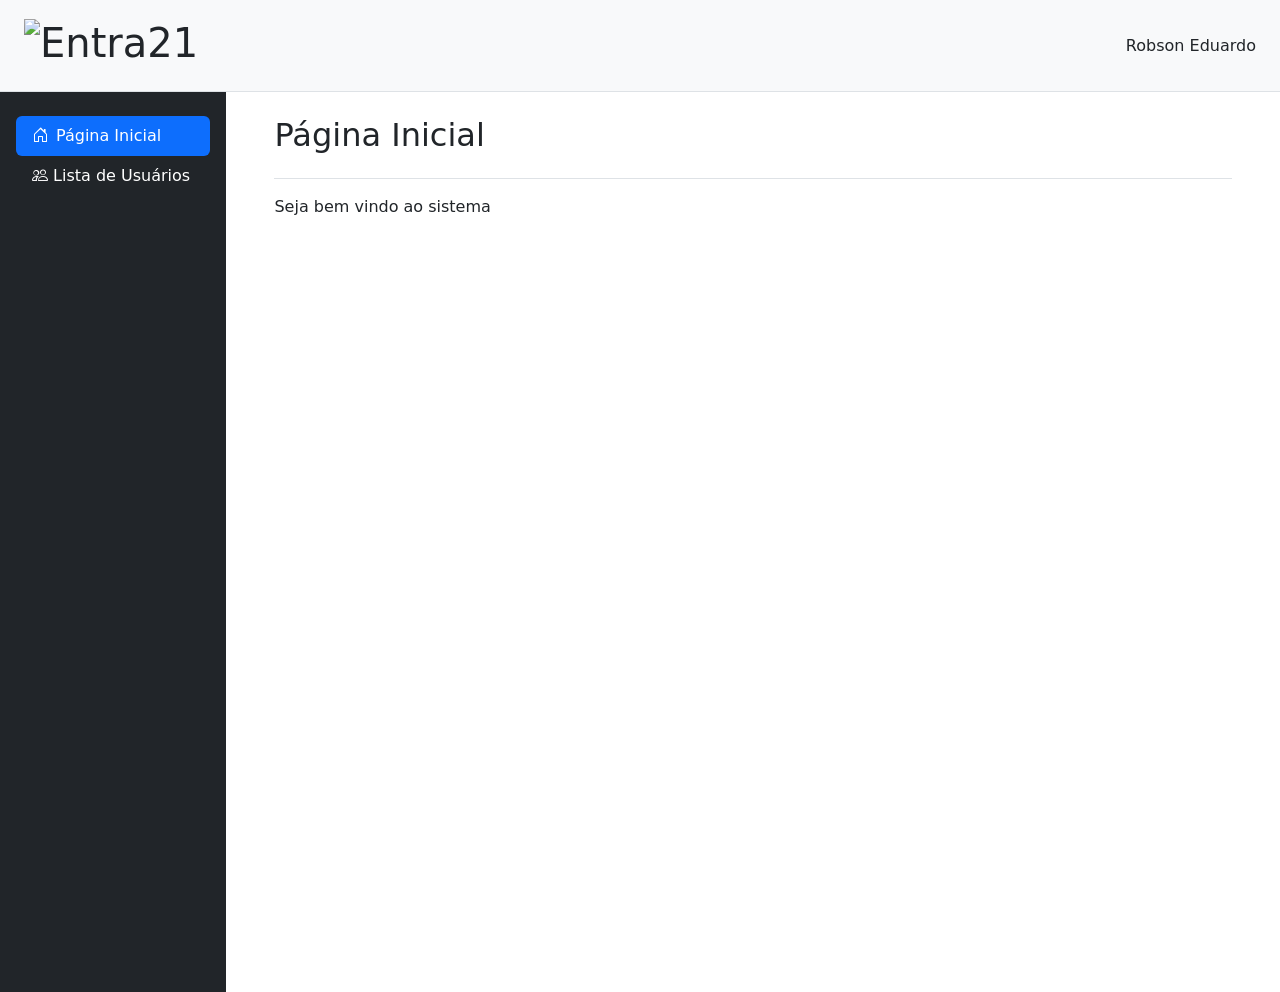
==== admin.html @ 788eef34 "framework boostrap" ====
<!doctype html>
<html lang="en">
  <head>
    <meta charset="UTF-8" />
    <meta name="viewport" content="width=device-width, initial-scale=1.0" />
    <title>Document</title>
    <link
      href="https://cdn.jsdelivr.net/npm/bootstrap@5.3.8/dist/css/bootstrap.min.css"
      rel="stylesheet"
      integrity="sha384-sRIl4kxILFvY47J16cr9ZwB07vP4J8+LH7qKQnuqkuIAvNWLzeN8tE5YBujZqJLB"
      crossorigin="anonymous"
    />
    <link
      rel="stylesheet"
      href="https://cdn.jsdelivr.net/npm/bootstrap-icons@1.13.1/font/bootstrap-icons.min.css"
    />
  </head>
  <body>
    <!-- Cabeçalho -->
    <header
      class="d-flex justify-content-between bg-light align-items-center px-4 py-3 border-bottom"
    >
      <h1>
        <img
          src="https://cdn.sonicadigital.com.br/entra21/storage/settings/1/original-691cbe5cd50d1.png"
          alt="Entra21"
          height="50"
        />
      </h1>
      <div>Robson Eduardo</div>
    </header>
    <div class="d-flex">
      <!-- Nesse div foi feito um Wrap (embrulho)-->
      <!-- Menu -->
      <nav class="bg-dark vh-100" style="width: 280px">
        <ul class="nav nav-pills flex-column px-3 py-4">
          <li class="nav-item">
            <a href="#" class="nav-link active"
              ><i class="bi bi-house-door me-2"></i><span>Página Inicial</span>
            </a>
            <!-- no bootstrap Components nav-tabs -->
            <!-- Serve para fazer tabulações-->
          </li>
          <li class="nav-item">
            <a href="#" class="nav-link text-white">
              <i class="bi bi-people"></i>
              <span>Lista de Usuários</span></a
            >
          </li>
        </ul>
      </nav>

      <!-- Conteúdo -->
      <main class="w-100 px-5 py-4">
        <h2 class="border-bottom pb-4 mb-3">Página Inicial</h2>
        <p>Seja bem vindo ao sistema</p>
      </main>
    </div>
    <!-- JS -->
    <script
      src="https://cdn.jsdelivr.net/npm/bootstrap@5.3.8/dist/js/bootstrap.bundle.min.js"
      integrity="sha384-FKyoEForCGlyvwx9Hj09JcYn3nv7wiPVlz7YYwJrWVcXK/BmnVDxM+D2scQbITxI"
      crossorigin="anonymous"
    ></script>
  </body>
</html>
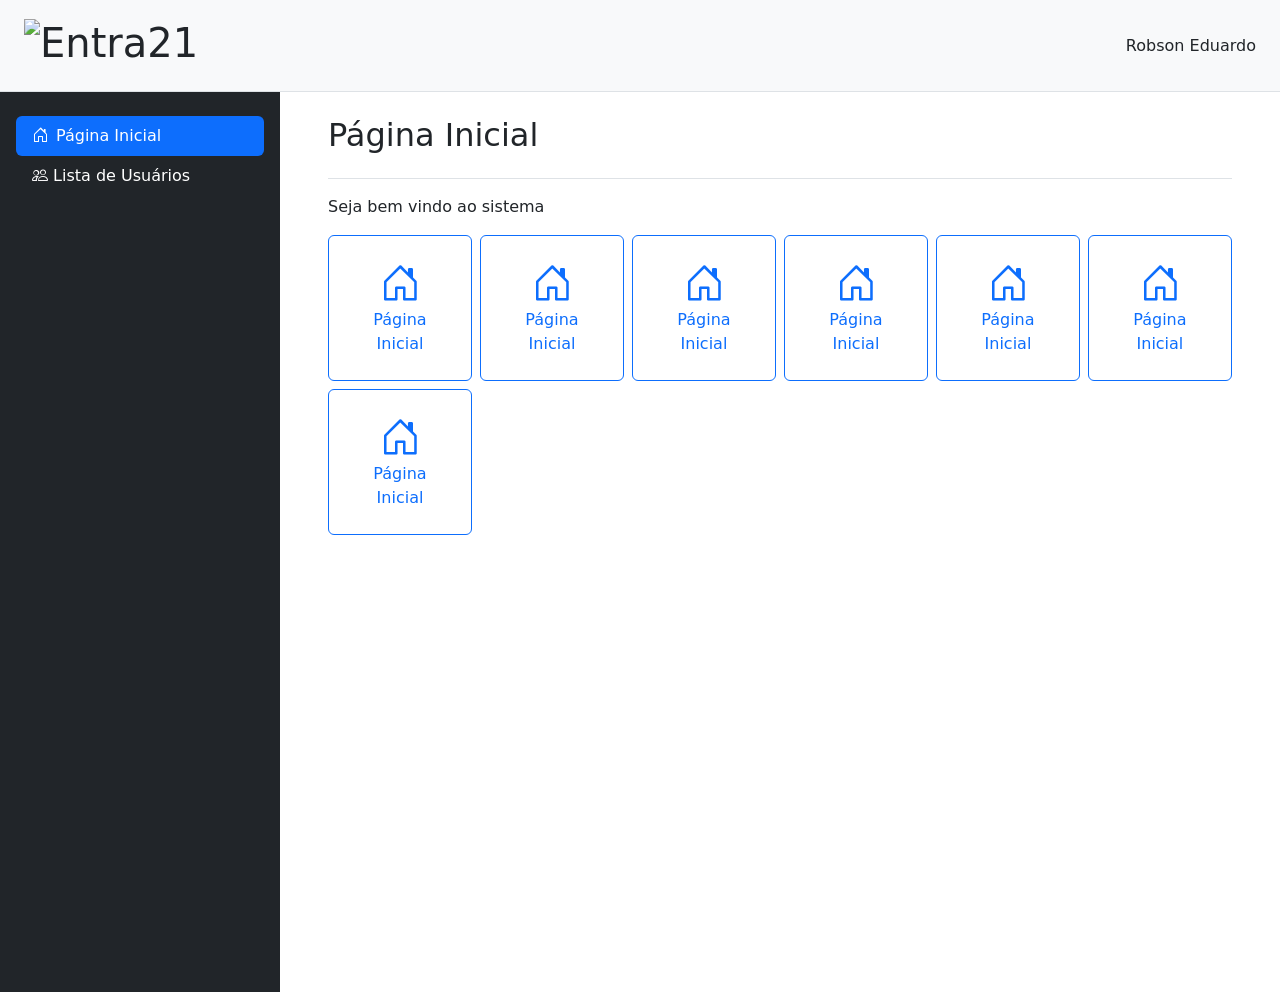
==== commit 3976991d: "redução  e expansaão de tela" ====
--- a/admin.html
+++ b/admin.html
@@ -27,12 +27,21 @@
           height="50"
         />
       </h1>
-      <div>Robson Eduardo</div>
+      <div>
+        <div class="d-none d-md-block">Robson Eduardo</div>
+        <div class="d-md-none">
+          <button class="btn btn-outline-primary">
+            <i class="bi bi-list"></i>
+          </button>
+        </div>
     </header>
     <div class="d-flex">
       <!-- Nesse div foi feito um Wrap (embrulho)-->
       <!-- Menu -->
-      <nav class="bg-dark vh-100" style="width: 280px">
+       <div class="offcanvas-md offcanvas-start">
+        <div class="offcanvas-header"></div>
+        <div class="offcanvas-body">
+          <nav class="bg-dark vh-100" style="width: 280px">
         <ul class="nav nav-pills flex-column px-3 py-4">
           <li class="nav-item">
             <a href="#" class="nav-link active"
@@ -49,11 +58,60 @@
           </li>
         </ul>
       </nav>
+        </div>
+       </div>
+      
 
       <!-- Conteúdo -->
       <main class="w-100 px-5 py-4">
         <h2 class="border-bottom pb-4 mb-3">Página Inicial</h2>
         <p>Seja bem vindo ao sistema</p>
+        <div class="row g-2">
+          <div class="col-6 col-md-3 col-xl-2">
+            <a href="#" class="btn btn-outline-primary px-4 py-4 d-block">
+              <!--display block para ocupar tamanho disponível na coluna-->
+              <div class="display-6"><i class="bi bi-house-door"></i></div>
+              <div>Página Inicial</div>
+            </a>
+          </div>
+          <div class="col-6 col-md-3 col-xl-2">
+            <a href="#" class="btn btn-outline-primary px-4 py-4 d-block">
+              <div class="display-6"><i class="bi bi-house-door"></i></div>
+              <div>Página Inicial</div>
+            </a>
+          </div>
+          <div class="col-6 col-md-3 col-xl-2">
+            <a href="#" class="btn btn-outline-primary px-4 py-4 d-block">
+              <div class="display-6"><i class="bi bi-house-door"></i></div>
+              <div>Página Inicial</div>
+            </a>
+          </div>
+          <div class="col-6 col-md-3 col-xl-2">
+            <a href="#" class="btn btn-outline-primary px-4 py-4 d-block">
+              <div class="display-6"><i class="bi bi-house-door"></i></div>
+              <div>Página Inicial</div>
+            </a>
+          </div>
+          <div class="col-6 col-md-3 col-xl-2">
+            <a href="#" class="btn btn-outline-primary px-4 py-4 d-block">
+              <div class="display-6"><i class="bi bi-house-door"></i></div>
+              <div>Página Inicial</div>
+            </a>
+          </div>
+          <div class="col-6 col-md-3 col-xl-2">
+            <a href="#" class="btn btn-outline-primary px-4 py-4 d-block">
+              <div class="display-6"><i class="bi bi-house-door"></i></div>
+              <div>Página Inicial</div>
+            </a>
+          </div>
+          <div class="col-6 col-md-3 col-xl-2">
+            <a href="#" class="btn btn-outline-primary px-4 py-4 d-block">
+              <div class="display-6"><i class="bi bi-house-door"></i></div>
+              <div>Página Inicial</div>
+            </a>
+          </div>
+        </div>
+        <!---->
       </main>
     </div>
     <!-- JS -->
